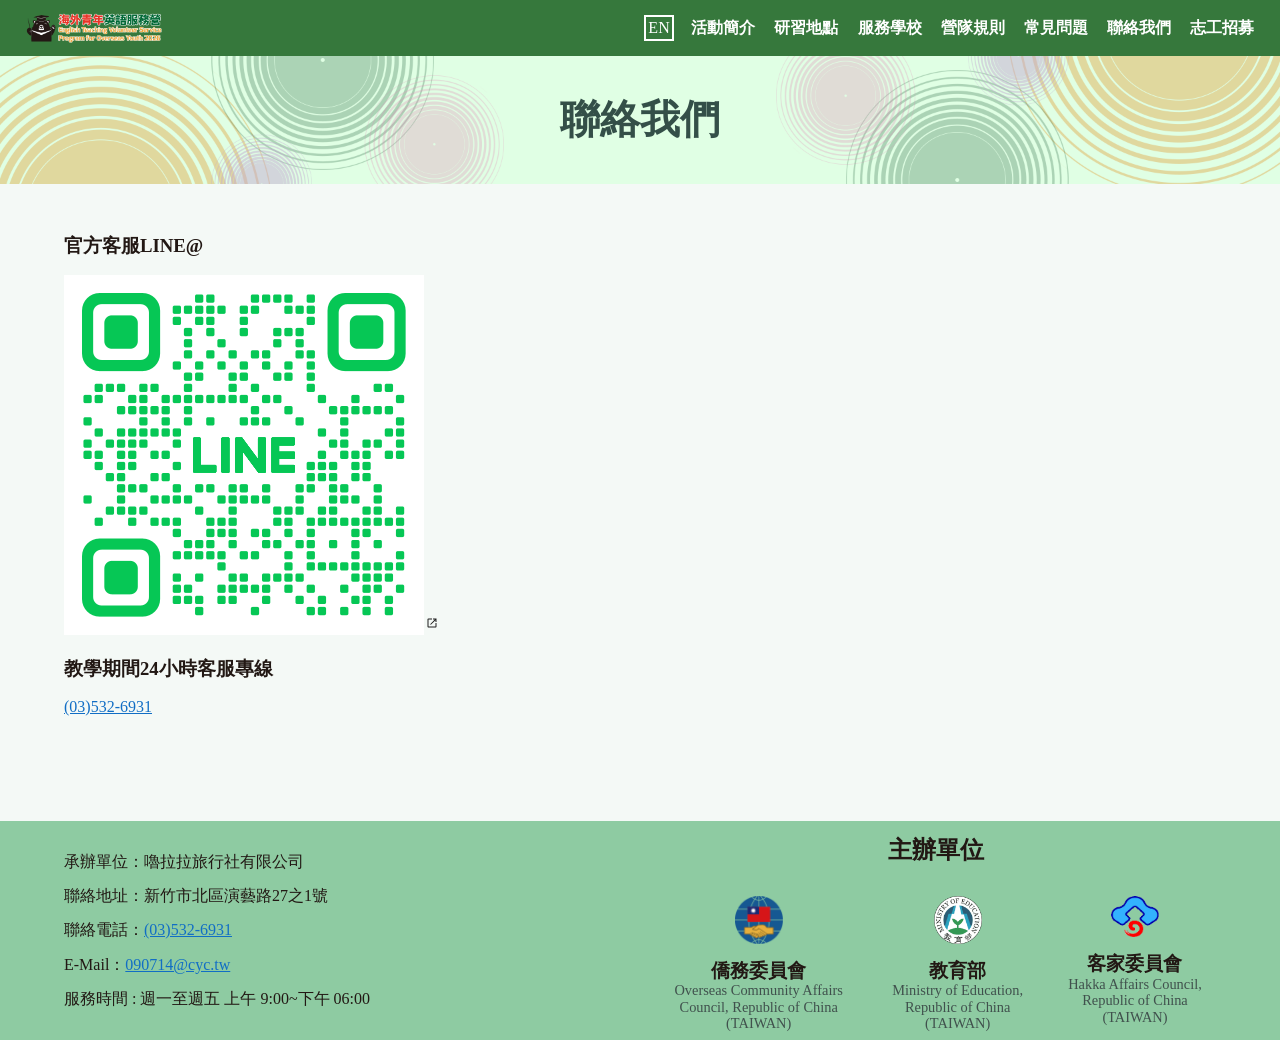
==== contact.html @ 7d457962 "更新網站版面" ====
<!DOCTYPE html>
<html lang="zh-TW">
<head>
    <meta charset="UTF-8">
    <meta name="viewport" content="width=device-width, initial-scale=1">
    <meta http-equiv="X-UA-Compatible" content="IE=edge">
    <meta property="twitter:title" content="聯絡我們 - 2026海外青年英語服務營 | Contact us - English Teaching Volunteer Service Program for Youth 2026">
    <meta property="twitter:card" content="summary_large_image">
    <meta property="twitter:description" content="2026年海外青年英語服務營官方網站">
    <meta property="twitter:image" content="https://cyc-atv.github.io/OCAC-EngTeaching2026/img/thumbnails/OpenGraph_Thumbnail.jpg">
    <meta property="twitter:site" content="https://cyc-atv.github.io/OCAC-EngTeaching2026/">
    <meta property="twitter:creator" content="中國青年救國團">
    <meta property="og:title" content="聯絡我們 - 2026海外青年英語服務營 | Contact us - English Teaching Volunteer Service Program for Youth 2026">
    <meta property="og:description" content="2026年海外青年英語服務營官方網站">
    <meta property="og:locale" content="zh_TW">
    <meta property="og:locale:alternate" content="en_US">
    <meta property="og:image" content="https://cyc-atv.github.io/OCAC-EngTeaching2026/img/thumbnails/OpenGraph_Thumbnail.jpg">
    <meta property="og:url" content="https://cyc-atv.github.io/OCAC-EngTeaching2026/">
    <title>聯絡我們 | 2026海外青年英語服務營</title>
    <link rel="icon" href="img/LOGO_V2_Website.png">
    <link rel="stylesheet" href="css/normalize.css">
    <link rel="stylesheet" href="css/style.css?v=20260320">
</head>
<body>
    <div class="loading-overlay" data-wait-for="main">
        <div class="loader">
            <svg class="circular" viewBox="25 25 50 50">
                <circle class="path" cx="50" cy="50" r="20" fill="none" stroke-width="2" stroke-miterlimit="10"/>
            </svg>
        </div>
    </div>
    <nav class="main-nav">
        <div class="brand">
            <a href="index.html">
                <img src="img/LOGO_Brand.png" alt="2026海外青年英語服務營" class="brand-image">
            </a>
        </div>
        <div class="nav-menu">
            <input type="checkbox" id="menu-toggle">
            <label class="menu-button-container" for="menu-toggle">
                <div class="menu-button"></div>
            </label>
            <div class="menu-list">
                <input type="checkbox" id="lang-toggle" data-lang="zh-TW">
                <label class="lang-button-container" for="lang-toggle">
                    <div class="lang-button-label">EN</div>
                </label>
                <a class="introduction" href="index.html#introduction">活動簡介</a>
                <a class="location" href="location.html">研習地點</a>
                <a class="school" href="service_school.html">服務學校</a>
                <a class="regulation" href="regulation.html">營隊規則</a>
                <a class="faq" href="faq.html">常見問題</a>
                <a class="contact" href="contact.html">聯絡我們</a>
                <a class="volunteer" href="volunteer.html">志工招募</a>
            </div>
        </div>
    </nav>
    <header class="page-header contact">
        <div class="header-content">
            <h1>聯絡我們</h1>
        </div>
    </header>
    <div class="page-content content-container container">
        <section class="contact">
            <div class="line-offcial-account">
                <h3>官方客服LINE@</h3>
                <a href="https://lin.ee/X1aNfuv"><img src="img/contact/line_qrcode.png"></a>
            </div>
            <div class="tel">
                <h3>教學期間24小時客服專線</h3>
                <p class="number"><a href="tel:+88635326931">(03)532-6931</a></p>
            </div>
        </section>
    </div>
    <footer class="footer">
        <div class="container">
            <div class="left">
                <p>承辦單位：嚕拉拉旅行社有限公司</p>
                <p>聯絡地址：新竹市北區演藝路27之1號</p>
                <p><span>聯絡電話：</span><a href="tel:+88635326931">(03)532-6931</a></p>
                <p><span>E-Mail：</span><a href="mailto:090714@cyc.tw">090714@cyc.tw</a></p>
                <p>服務時間 : 週一至週五 上午 9:00~下午 06:00</p>
            </div>
            <div class="right">
                <h1>主辦單位</h1>
                <div class="org-list">
                    <div class="org-item ocac">
                        <a href="https://www.ocac.gov.tw/" target="_blank" rel="noopener noreferrer">
                            <img src="img/organization/ocac-icon.png">
                            <div class="org-item-nameplate">
                                <h2>僑務委員會</h2>
                                <p>Overseas Community Affairs Council, Republic of China (TAIWAN)</p>
                            </div>
                        </a>
                    </div>
                    <div class="org-item moe">
                        <a href="https://www.moe.gov.tw/" target="_blank" rel="noopener noreferrer">
                            <img src="img/organization/moe-icon.png">
                            <div class="org-item-nameplate">
                                <h2>教育部</h2>
                                <p>Ministry of Education, Republic of China (TAIWAN)</p>
                            </div>
                        </a>
                    </div>
                    <div class="org-item hakka">
                        <a href="https://www.hakka.gov.tw/" target="_blank" rel="noopener noreferrer">
                            <img src="img/organization/hakka-icon.png">
                            <div class="org-item-nameplate">
                                <h2>客家委員會</h2>
                                <p>Hakka Affairs Council, Republic of China (TAIWAN)</p>
                            </div>
                        </a>
                    </div>
                </div>
            </div>
        </div>
    </footer>
    <script src="js/main.js?v=20260320"></script>
    <script src="js/loading.js?v=20260318"></script>
</body>
</html>
---- css/style.css ----
* {
    --primary-color: #344f48;
    --secondary-color: #038d5a;
    --text-primary-color: #221814;
    --text-secondary-color: #40514d;
    --link-color: #116ec5;
    --link-hover-cover: #260953;
    --navbar-background-color: #36783c;
    --navbar-link-color: #fff;
    --navbar-height: 3.5em;

    --background-color: #f4f9f6;
    --footer-background-color: #8ecba2;
}

*, *::before, *::after {
    box-sizing: border-box;
}

body {
    color: var(--text-primary-color);
    background-color: var(--background-color);
    margin-top: var(--navbar-height);
}

a {
    transition: text-decoration 0.3s ease, color 0.3s ease;
    color: var(--link-color);
}

a[href^="http"]:not(.button):not(.google-map-link)::after {
    content: "";
    font-size: 0.75em;
    display: inline-block;
    width: 1em;
    height: 1em;
    background-image: url('../img/link_external.svg');
    background-size: cover;
    margin-left: 2px;
    vertical-align: super;
}

a:hover {
    text-decoration: none;
    color: var(--link-hover-cover);
}

.google-map-link::after {
    content: "";
    display: inline-block;
    background-image: url('../img/google-map-icon.png');
    background-size: cover;
    width: 1em;
    height: 1em;
    margin-left: 4px;
}

.button {
    color: var(--primary-color);
    text-decoration: none;
    border: 2px solid var(--secondary-color);
    border-radius: 6px;
    padding: 0.5em;
    transition: all 0.2s ease;
}

.button:hover {
    background-color: var(--secondary-color);
    color: #fff;
}

.button h3 {
    margin: 0.5em 0;
}

.button .sub-title {
    color: var(--text-secondary-color);
    font-size: 0.8em;
    padding-top: 0.25em;
}

.button:hover .sub-title {
    color: #d9d9d9;
}

.button.all-width {
    display: block;
    width: 100%;
    text-align: center;
}

.button:has(.button-image):has(.button-content) {
    display: flex;
    flex-direction: row;
    gap: 12px;
    align-items: center;
}

.button .button-image {
    width: 64px;
    height: 64px;
    object-fit: cover;
}

.button .button-content {
    display: flex;
    flex-direction: column;
}

.button .button-description {
    margin: 0.2em 0;
}

.article-content {
    padding: 2em 0;
}

.img-fluid {
    width: 100%;
    height: auto;
}

.display-none {
    display: none;
}

.content ol {
    margin: 0.5em 0;
}

.content ol li {
    margin: 0.25em 0;
}

.list-level-1 {
    list-style-type: decimal;
    list-style-type: trad-chinese-informal;
}

html[lang='en-US'] .list-level-1 {
    list-style-type: upper-alpha;
}

.list-level-2 {
    list-style-type: decimal;
}

.list-level-3 {
    list-style-type: lower-alpha;
    list-style-type: cjk-heavenly-stem;
}

html[lang='en-US'] .list-level-3 {
    list-style-type: lower-alpha;
}

.list-level-4 {
    list-style-type: upper-roman
}

/* Loading Overlay */
.loading-overlay {
    z-index: 9999;
    width: 100vw;
    height: 100vh;
    overflow: hidden;
    background-color: #fff;
    position: fixed;
    display: flex;
    align-items: center;
    justify-content: center;
    top: 0;
    left: 0;
    opacity: 1;
    transition: opacity 1s ease-out;
}

.loading-overlay .loader {
    position: relative;
    margin: 0 auto;
    width: 100px;
}

.loading-overlay .loader::before {
    content: '';
    display: block;
    padding-top: 100%;
}

.loading-overlay .loader .circular {
    animation: rotate 2s linear infinite;
    height: 100%;
    transform-origin: center center;
    width: 100%;
}

.path {
    stroke-dasharray: 1, 200;
    stroke-dashoffset: 0;
    animation: dash 1.5s ease-in-out infinite, color 6s ease-in-out infinite;
    stroke-linecap: round;
}
  
@keyframes rotate {
    100% {
      transform: rotate(360deg);
    }
}
  
@keyframes dash {
    0% {
        stroke-dasharray: 1, 200;
        stroke-dashoffset: 0;
    }
    50% {
        stroke-dasharray: 89, 200;
        stroke-dashoffset: -35px;
    }
    100% {
        stroke-dasharray: 89, 200;
        stroke-dashoffset: -124px;
    }
}
  
@keyframes color {
    100%,
    0% {
        stroke: #23469c;
    }
    40% {
        stroke: #78bc27;
    }
    66% {
        stroke: #ce261a;
    }
    80%,
    90% {
        stroke: #000;
    }
}

/* Top Menu */
.main-nav {
    top: 0;
    position: fixed;
    z-index: 999;
    display: flex;
    justify-content: space-between;
    align-items: center;
    background: var(--navbar-background-color);
    height: var(--navbar-height);
    width: 100%;
    padding: 0 1.5em;
}

.main-nav .brand img {
    height: 36px;
    width: auto;
}

.main-nav .brand a {
    display: flex;
    align-items: center;
    gap: 0.5em;
    color: var(--navbar-link-color);
    text-decoration: none;
    font-weight: bold;
    font-size: 1.2em;
}

html[lang='en-US'] .main-nav .brand span {
    width: 20em;
    font-size: 0.75em;
}

.main-nav .nav-menu {
    display: flex;
    align-items: center;
    flex-direction: row;
    transition: all 0.3s ease;
}

.main-nav .nav-menu .menu-button-container {
    display: flex;
    height: 100%;
    width: 30px;
    cursor: pointer;
    flex-direction: column;
    justify-content: center;
    align-items: center;
}

#menu-toggle {
    display: none;
}

.menu-button,
.menu-button::before,
.menu-button::after {
    display: block;
    background-color: #fff;
    position: absolute;
    height: 4px;
    width: 30px;
    transition: transform 400ms cubic-bezier(0.23, 1, 0.32, 1);
    border-radius: 2px;
}

.menu-button::before {
    content: '';
    margin-top: -8px;
}

.menu-button::after {
    content: '';
    margin-top: 8px;
}

#menu-toggle:checked + .menu-button-container .menu-button::before {
    margin-top: 0px;
    transform: rotate(405deg);
}

#menu-toggle:checked + .menu-button-container .menu-button {
    background: rgba(255, 255, 255, 0);
}

#menu-toggle:checked + .menu-button-container .menu-button::after {
    margin-top: 0px;
    transform: rotate(-405deg);
}

.main-nav .nav-menu .menu-list {
    display: flex;
    gap: 1em;
    transition: right ease 0.3s;
    flex-direction: column;
}

#menu-toggle ~ .menu-list {
    position: absolute;
    top: var(--navbar-height);
    right: -100vw;
}

#menu-toggle:checked ~ .menu-list {
    right: 0;
    background-color: var(--secondary-color);
    width: 100%;
    padding: 1em 0.5em;
}

#lang-toggle {
    display: none;
}

.lang-button-container {
    align-self: flex-start;
}

.lang-button-label {
    color: var(--navbar-link-color);
    border: 2px solid #fff;
    cursor: pointer;
    padding: 2px;
}

.menu-list a {
    color: var(--navbar-link-color);
    text-decoration: none;
    font-weight: bold;
    padding: 0.5em 0.1em;
    position: relative;
}

.menu-list a::before,
.menu-list a::after {
    content: '';
    position: absolute;
    left: 0;
    right: 0;
    width: 0;
    height: 2px;
    background-color: #fff;
    transition: width 0.3s ease;
}

.menu-list a::before {
    top: 0;
    left: auto;
    right: 0;
}

.menu-list a::after {
    bottom: 0;
    left: 0;
}

.menu-list a:hover::before,
.menu-list a:hover::after {
    width: 100%;
}

@media screen and (min-width: 700px) and (max-width: 1099px) {
    #menu-toggle:checked ~ .menu-list {
        flex-direction: row;
        flex-wrap: wrap;
    }
}

@media screen and (min-width: 1100px) {
    .main-nav .nav-menu .menu-button-container {
        display: none;
    }

    #menu-toggle ~ .menu-list {
        display: flex;
        position: static;
        flex-direction: row;
        align-items: center;
    }

    .lang-button-container {
        align-self: center;
    }
}

/* Index Page Header*/
.main-header {
    height: auto;
    width: 100%;
    background-color: var(--secondary-color);
}

.main-header .header-content {
    display: flex;
    justify-content: center;
    align-items: center;
    max-width: 100%;
    height: 100%;
}

.main-header .header-content .header-image {
    width: 100%;
    height: 100%;
    object-fit: cover;
}

@media (min-width: 1100px) {
    .main-header {
        height: 75vh;
        min-height: 350px;
        width: 100%;
        background-color: var(--secondary-color);
    }
}

/* Other Page Header */
.page-header {
    background-image: url('../img/Header_Background.png');
    background-size: cover;
    background-position: center;
    height: 8em;
    display: flex;
}

.page-header .header-content {
    display: flex;
    align-items: center;
    justify-content: center;
    width: 100%;
}

.page-header .header-content h1 {
    color: var(--primary-color);
    font-size: 2.5em;
    font-weight: bold;
}

.container {
    margin: 0 auto;
    width: 98%;
}

@media (min-width: 700px) {
    .container {
        width: 90%;
    }
}

.page-content {
    padding-top: 2em;
    padding-bottom: 4em;
}

/* Footer */
.footer {
    background: var(--footer-background-color);
}

.footer .container{
    display: flex;
    flex-direction: column-reverse;
    gap: 2em;
    margin: 1.5em auto 0 auto;
    padding-top: 1em;
}

.footer .right h1 {
    margin: 0;
    padding-bottom: 1em;
    font-size: 1.5em;
    text-align: center;
}

.footer .org-list {
    display: flex;
    flex-direction: column;
    gap: 1em;
}

.footer .org-list .org-item a {
    display: flex;
    flex-direction: row;
    align-items: center;
    gap: 1em;
    color: var(--text-primary-color);
    text-decoration: none;
    padding: 0.5em;
}

.footer .org-list .org-item a::after {
    content: '';
    display: none;
}

.footer .org-list .org-item a:hover {
    color: #fff;
    background-color: var(--primary-color);
    border-radius: 4px;
}

.footer .org-item-nameplate h2 {
    font-size: 1.2em;
    margin: 0;
}

.footer .org-item-nameplate p {
    margin: 0;
    font-size: 0.9em;
    color: var(--text-secondary-color);
}

.footer .org-item a:hover .org-item-nameplate p {
    color:#fff;
}

.footer .org-list .org-item img {
    width: 48px;
    height: auto;
}

@media (min-width: 700px) {
    .footer .container {
        flex-direction: row;
    }
    
    .footer .container > * {
        flex: 1;
    }

    .footer .org-list {
        flex-direction: row;
    }

    .footer .org-list .org-item a {
        flex-direction: column;
        text-align: center;
    }
}

/* Main Content */
.main-content section {
    margin: 3em 0;
}

.main-content .news .news-list {
    display: flex;
    flex-direction: column;
    gap: 0.15em;
}

.main-content .news .news-item {
    display: block;
    border: 1px solid var(--primary-color);
    border-radius: 4px;
}

.main-content .news .news-item .news-item-container {
    display: flex;
    flex-direction: column;
    gap: 0.5em;
}

.main-content .news .news-item .news-item-container .news-header {
    cursor: pointer;
    display: flex;
    flex-direction: row;
    justify-content: space-between;
    padding: 0.5em 1em;
    transition: all 0.3s;
}

.main-content .news .news-item .news-item-container .news-header:hover {
    color: #fff;
    background-color: var(--secondary-color);
}

.main-content .news .news-item .news-item-container .news-title {
    font-size: 1.15em;
}

.main-content .news .news-item .news-item-container .news-detail {
    margin: 1em 2em;
}

.main-content .stay-tuned {
    color: #ff0000;
    font-size: 1.2em;
    font-style: bold;
}

.main-content .video .video-content {
    display: flex;
    flex-direction: column;
    gap: 2em;
}

.main-content .video .video-item {
    display: flex;
    flex-direction: column;
    gap: 0.75em;
    width: 100%;
    justify-content: center;
    margin: 0;
}

.main-content .video .video-item iframe {
    width: 100%;
    aspect-ratio: 16 / 9;
    display: block;
}

.main-content .video .video-item figcaption {
    text-align: center;
}

.main-content .gallery .gallery-content {
    display: flex;
    flex-direction: row;
    flex-wrap: wrap;
    gap: 1em;
    justify-content: center;
}

.main-content .gallery .gallery-item {
    width: calc(50% - 1em);
    height: 225px;
    object-fit: cover;
}

@media (min-width: 700px) {
    .main-content .video .video-content {
        display: flex;
        flex-direction: row;
    }

    .main-content .video .video-item iframe {
        min-width: 560px;
        min-height: 315px;
    }

    .main-content .gallery .gallery-item {
        width: calc(25% - 1em);
        height: 200px;
    }
}

/* Training Location */
.page-content .location .basic-information {
    margin-bottom: 3em;
}

.page-content .location .basic-information .site {
    margin-top: 1.5em;
}

.page-content .location .traffic iframe {
    width: 100%;
    height: 30em;
}

@media (min-width: 700px) {
    .page-content .location .traffic iframe {
        height: 50em;
    }
}

/* Service School */
.page-content .school .school-select .category {
    margin: 2em 0;
}

.page-content .school .school-select .filter-list {
    display: flex;
    flex-wrap: wrap;
    gap: 0.25em;
}

.page-content .school .school-select .school-list {
    display: flex;
    flex-wrap: wrap;
    width: 100%;
}

.page-content .school .school-select .school-item,
.page-content .school .school-select school-card {
    display: block;
    padding: 0.5em;
    width: 22.5%;
    height: 12em;
    cursor: pointer;
}

.page-content .school .school-select .school-item .school-item-content,
.page-content .school .school-select school-card .school-item-content {
    border: 1px solid var(--primary-color);
    border-radius: 4px;
    padding: 1em;
    height: 100%;
    transition: all 0.2s ease;
}

.page-content .school .school-select .school-item .school-item-content:hover,
.page-content .school .school-select school-card .school-item-content:hover {
    background-color: var(--primary-color);
    color: #fff;
}

.page-content .school .school-select .school-item .school-item-content h3,
.page-content .school .school-select school-card .school-item-content h3 {
    display: flex;
    flex-direction: column;
}

.page-content .school .school-introduction school-detail {
    display: block;
    margin: 3em 0;
}

.page-content .school .school-introduction school-detail h2 .sub-title {
    margin: 0.25em 0;
    font-size: 0.75em;
    color: var(--text-secondary-color);
}

.page-content .school .school-introduction school-detail .school-image {
    width: 100%;
    height: auto;
}

@media (min-width: 700px) {
    .page-content .school .school-introduction school-detail .school-image {
        max-width: 600px;
    }

    .page-content .school .school-introduction school-detail h2 .sub-title {
        display: inline-block;
        margin: 0 0.25em;
    }
}

/* Regulation */
.regulation .violation {
    list-style-type: none;
}

.regulation .violation li {
    margin: 0.5em 0;
}

.regulation .violation li h4 {
    margin: 0;
    padding: 0.5em;
    background-color: var(--primary-color);
    color: #fff;
    font-weight: bold;
    display: inline-block;
}

.regulation .violation li p {
    margin: 0;
    margin-top: 0.25em;
    margin-bottom: 0.65em;
}

/* FAQ */
.page-content .faq .index {
    list-style: none;
    display: flex;
    flex-direction: row;
    flex-wrap: wrap;
    padding: 0;
}

.page-content .faq .index li {
    margin: 0.25em;
    width: calc(50% - 0.5em);
    aspect-ratio: 1 / 1;
    background-color: var(--primary-color);
    border-radius: 15px;
}

.page-content .faq .index li a {
    display: flex;
    width: 100%;
    height: 100%;
    flex-direction: column;
    justify-content: center;
    align-items: center;
    gap: 0.5em;
    color: #fff;
    text-decoration: none;
    transition: all 0.3ms ease;
    border-radius: 15px;
}

.page-content .faq .index li img {
    width: 35%;
    filter: invert(1);
}

.page-content .faq .index li span {
    font-size: 0.8em;
    text-align: center;
}

.page-content .faq .index li a:hover {
    background-color: var(--secondary-color);
    transform: scale(1.05);
}

#faq-index-menu-toggle {
    display: none;
}

#faq-index-menu-toggle ~ .index {
    display: none;
}

#faq-index-menu-toggle:checked ~ .index {
    display: flex;
}

@media (min-width: 700px) {
    .faq .index-menu-toggle-container {
        display: none;
    }

    #faq-index-menu-toggle ~ .index {
        display:  flex;
    }
    .page-content .faq .index li {
        width: 8em;
        height: 8em;
    }
}

.faq .content.weather .location-weather {
    width: 100%;
    display: flex;
    flex-direction: column;
}

.faq .content.weather .location-weather .time-slot {
    border: 2px solid var(--secondary-color);
    border-radius: 8px;
    display: flex;
    flex-direction: column;
    flex: 1;
    margin: 4px;
}

.faq .content.weather .location-weather .time-slot .time-stamp {
    padding: 12px;
    margin: 0;
    font-weight: bold;
}

.faq .content.weather .location-weather .time-slot .weather-data-list {
    list-style-type: none;
    display: flex;
    flex-direction: column;
    background-color: var(--secondary-color);
    color: #fff;
    margin: 0;
    padding: 0.25em;
}

.faq .content.weather .location-weather .time-slot .weather-data-list .weather-data-item {
    border: 2px solid var(--primary-color);
    background-color: var(--primary-color);
    border-radius: 8px;
    display: flex;
    flex-direction: row;
    flex: 1;
    margin: 0.15em;
    padding: 0.5em;
}

@media (min-width: 700px) {
    .faq .content.weather .location-weather {
        flex-direction: row;
    }

    /* .faq .content.weather .location-weather .time-slot {
        
    } */

    .faq .content.weather .location-weather .time-slot .weather-data-list {
        flex-direction: row;
        flex: 1;
        align-content: flex-start;
    }

    .faq .content.weather .location-weather .time-slot .weather-data-list .weather-data-item {
        margin: 4px;
        padding: 4px;
        flex-direction: column;
        gap: 0.5em;
    }
}

/* Volunteer */

.volunteer .countdown {
    display: flex;
    justify-content: center;
    align-items: center;
    width: 100%;
    height: 5em;
    font-weight: bold;
    font-size: 2.5em;
    color: #ff0000;
}

.volunteer .countdown .digit{
    text-align: center;
}

.volunteer .countdown .digit .day,
.volunteer .countdown .digit .hour,
.volunteer .countdown .digit .minute,
.volunteer .countdown .digit .second {
    font-size: 0.75em;
    margin: 0 0.35em 0 0.15em;
}

.volunteer .poster {
    text-align: center;
}

.volunteer .poster .poster-image {
    width: 100%;
    height: auto;
}

.volunteer .form .form-link {
    display: flex;
    flex-direction: column;
    gap: 1.5em;
}

.volunteer .form a {
    height: 5em;
    padding: 0;
    margin: 0;
    display: flex;
    justify-content: center;
    align-items: center;
    font-size: 2em;
}

.volunteer .form .secondary {
    display: flex;
    flex-direction: row;
    gap: 1.5em;
}

.volunteer .form .secondary a {
    width: calc(50% - 0.25em);
}

@media (min-width: 700px) {
    .volunteer .poster .poster-image {
        width: 600px;
    }
}
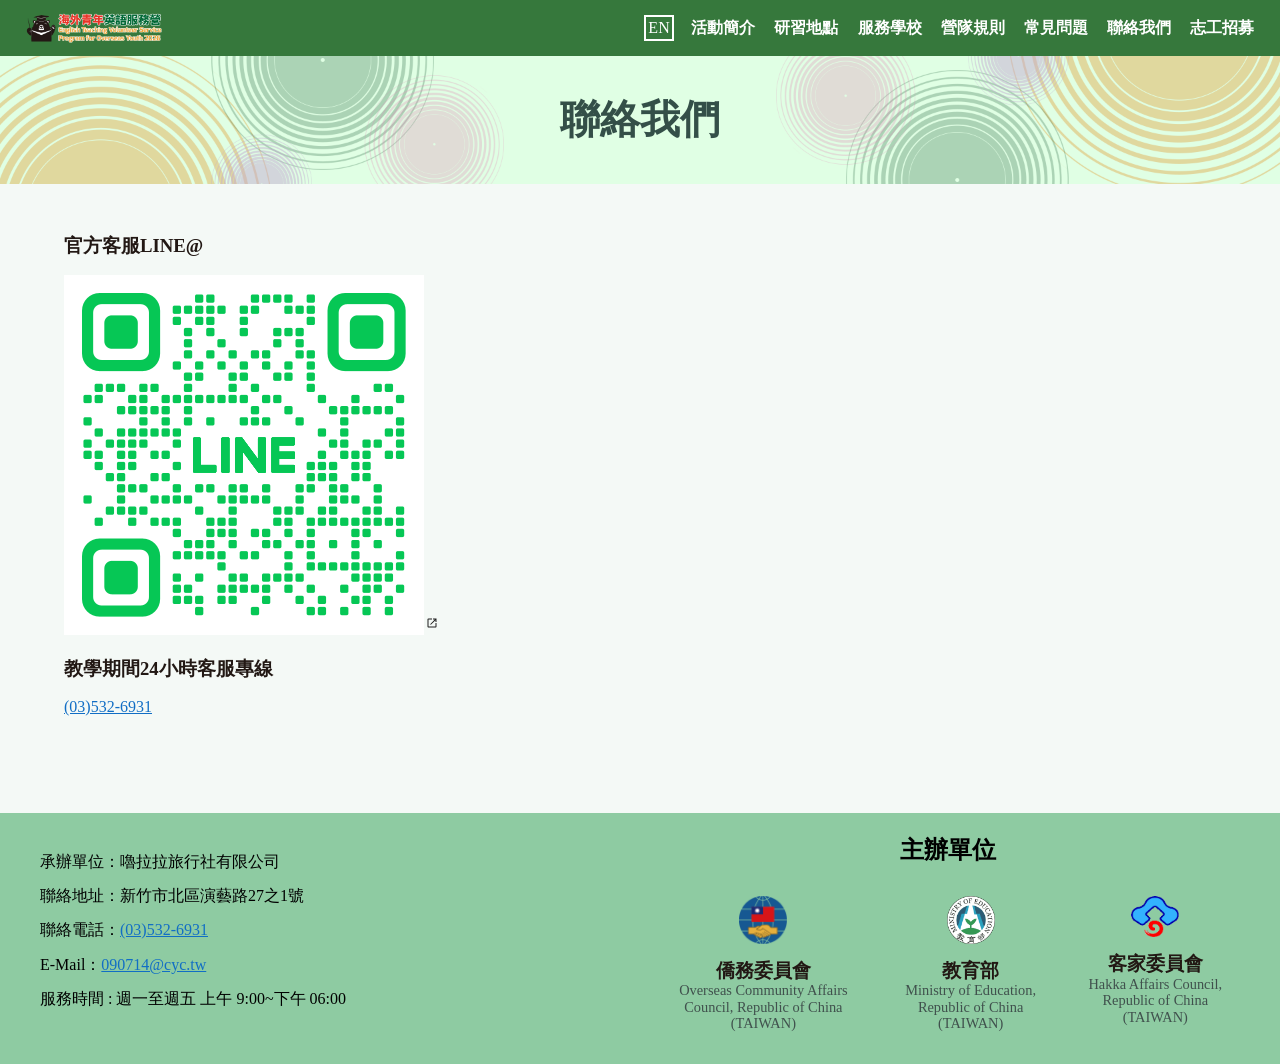
==== commit a19e02e2: "頁尾WebComponents化" ====
--- a/contact.html
+++ b/contact.html
@@ -71,50 +71,9 @@
                 <p class="number"><a href="tel:+88635326931">(03)532-6931</a></p>
             </div>
         </section>
-    </div>
-    <footer class="footer">
-        <div class="container">
-            <div class="left">
-                <p>承辦單位：嚕拉拉旅行社有限公司</p>
-                <p>聯絡地址：新竹市北區演藝路27之1號</p>
-                <p><span>聯絡電話：</span><a href="tel:+88635326931">(03)532-6931</a></p>
-                <p><span>E-Mail：</span><a href="mailto:090714@cyc.tw">090714@cyc.tw</a></p>
-                <p>服務時間 : 週一至週五 上午 9:00~下午 06:00</p>
-            </div>
-            <div class="right">
-                <h1>主辦單位</h1>
-                <div class="org-list">
-                    <div class="org-item ocac">
-                        <a href="https://www.ocac.gov.tw/" target="_blank" rel="noopener noreferrer">
-                            <img src="img/organization/ocac-icon.png">
-                            <div class="org-item-nameplate">
-                                <h2>僑務委員會</h2>
-                                <p>Overseas Community Affairs Council, Republic of China (TAIWAN)</p>
-                            </div>
-                        </a>
-                    </div>
-                    <div class="org-item moe">
-                        <a href="https://www.moe.gov.tw/" target="_blank" rel="noopener noreferrer">
-                            <img src="img/organization/moe-icon.png">
-                            <div class="org-item-nameplate">
-                                <h2>教育部</h2>
-                                <p>Ministry of Education, Republic of China (TAIWAN)</p>
-                            </div>
-                        </a>
-                    </div>
-                    <div class="org-item hakka">
-                        <a href="https://www.hakka.gov.tw/" target="_blank" rel="noopener noreferrer">
-                            <img src="img/organization/hakka-icon.png">
-                            <div class="org-item-nameplate">
-                                <h2>客家委員會</h2>
-                                <p>Hakka Affairs Council, Republic of China (TAIWAN)</p>
-                            </div>
-                        </a>
-                    </div>
-                </div>
-            </div>
-        </div>
-    </footer>
+    </div>    
+    <site-footer></site-footer>
+    <script src="js/common.js"></script>
     <script src="js/main.js?v=20260320"></script>
     <script src="js/loading.js?v=20260318"></script>
 </body>
--- a/css/style.css
+++ b/css/style.css
@@ -493,92 +493,6 @@
     padding-bottom: 4em;
 }
 
-/* Footer */
-.footer {
-    background: var(--footer-background-color);
-}
-
-.footer .container{
-    display: flex;
-    flex-direction: column-reverse;
-    gap: 2em;
-    margin: 1.5em auto 0 auto;
-    padding-top: 1em;
-}
-
-.footer .right h1 {
-    margin: 0;
-    padding-bottom: 1em;
-    font-size: 1.5em;
-    text-align: center;
-}
-
-.footer .org-list {
-    display: flex;
-    flex-direction: column;
-    gap: 1em;
-}
-
-.footer .org-list .org-item a {
-    display: flex;
-    flex-direction: row;
-    align-items: center;
-    gap: 1em;
-    color: var(--text-primary-color);
-    text-decoration: none;
-    padding: 0.5em;
-}
-
-.footer .org-list .org-item a::after {
-    content: '';
-    display: none;
-}
-
-.footer .org-list .org-item a:hover {
-    color: #fff;
-    background-color: var(--primary-color);
-    border-radius: 4px;
-}
-
-.footer .org-item-nameplate h2 {
-    font-size: 1.2em;
-    margin: 0;
-}
-
-.footer .org-item-nameplate p {
-    margin: 0;
-    font-size: 0.9em;
-    color: var(--text-secondary-color);
-}
-
-.footer .org-item a:hover .org-item-nameplate p {
-    color:#fff;
-}
-
-.footer .org-list .org-item img {
-    width: 48px;
-    height: auto;
-}
-
-@media (min-width: 700px) {
-    .footer .container {
-        flex-direction: row;
-    }
-    
-    .footer .container > * {
-        flex: 1;
-    }
-
-    .footer .org-list {
-        flex-direction: row;
-    }
-
-    .footer .org-list .org-item a {
-        flex-direction: column;
-        text-align: center;
-    }
-}
-
 /* Main Content */
 .main-content section {
     margin: 3em 0;
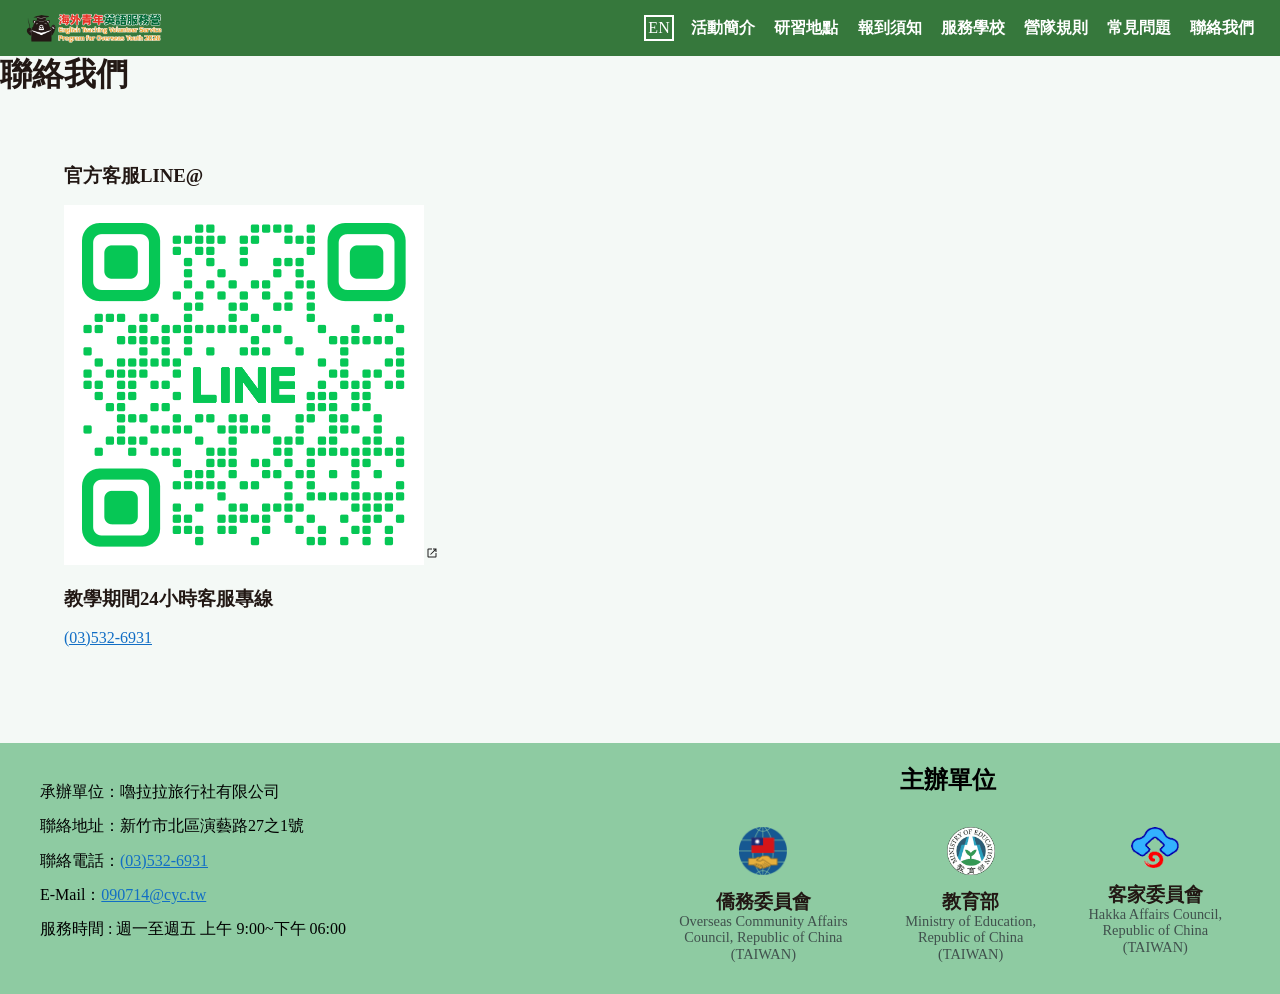
==== commit a9bd61ad: "新增報到須知 Co-authored-by: Copilot <copilot@github.com>" ====
--- a/contact.html
+++ b/contact.html
@@ -47,11 +47,11 @@
                 </label>
                 <a class="introduction" href="index.html#introduction">活動簡介</a>
                 <a class="location" href="location.html">研習地點</a>
+                <a class="registration" href="registration.html">報到須知</a>
                 <a class="school" href="service_school.html">服務學校</a>
                 <a class="regulation" href="regulation.html">營隊規則</a>
                 <a class="faq" href="faq.html">常見問題</a>
                 <a class="contact" href="contact.html">聯絡我們</a>
-                <a class="volunteer" href="volunteer.html">志工招募</a>
             </div>
         </div>
     </nav>
--- a/css/style.css
+++ b/css/style.css
@@ -455,28 +455,6 @@
     }
 }
 
-/* Other Page Header */
-.page-header {
-    background-image: url('../img/Header_Background.png');
-    background-size: cover;
-    background-position: center;
-    height: 8em;
-    display: flex;
-}
-
-.page-header .header-content {
-    display: flex;
-    align-items: center;
-    justify-content: center;
-    width: 100%;
-}
-
-.page-header .header-content h1 {
-    color: var(--primary-color);
-    font-size: 2.5em;
-    font-weight: bold;
-}
-
 .container {
     margin: 0 auto;
     width: 98%;
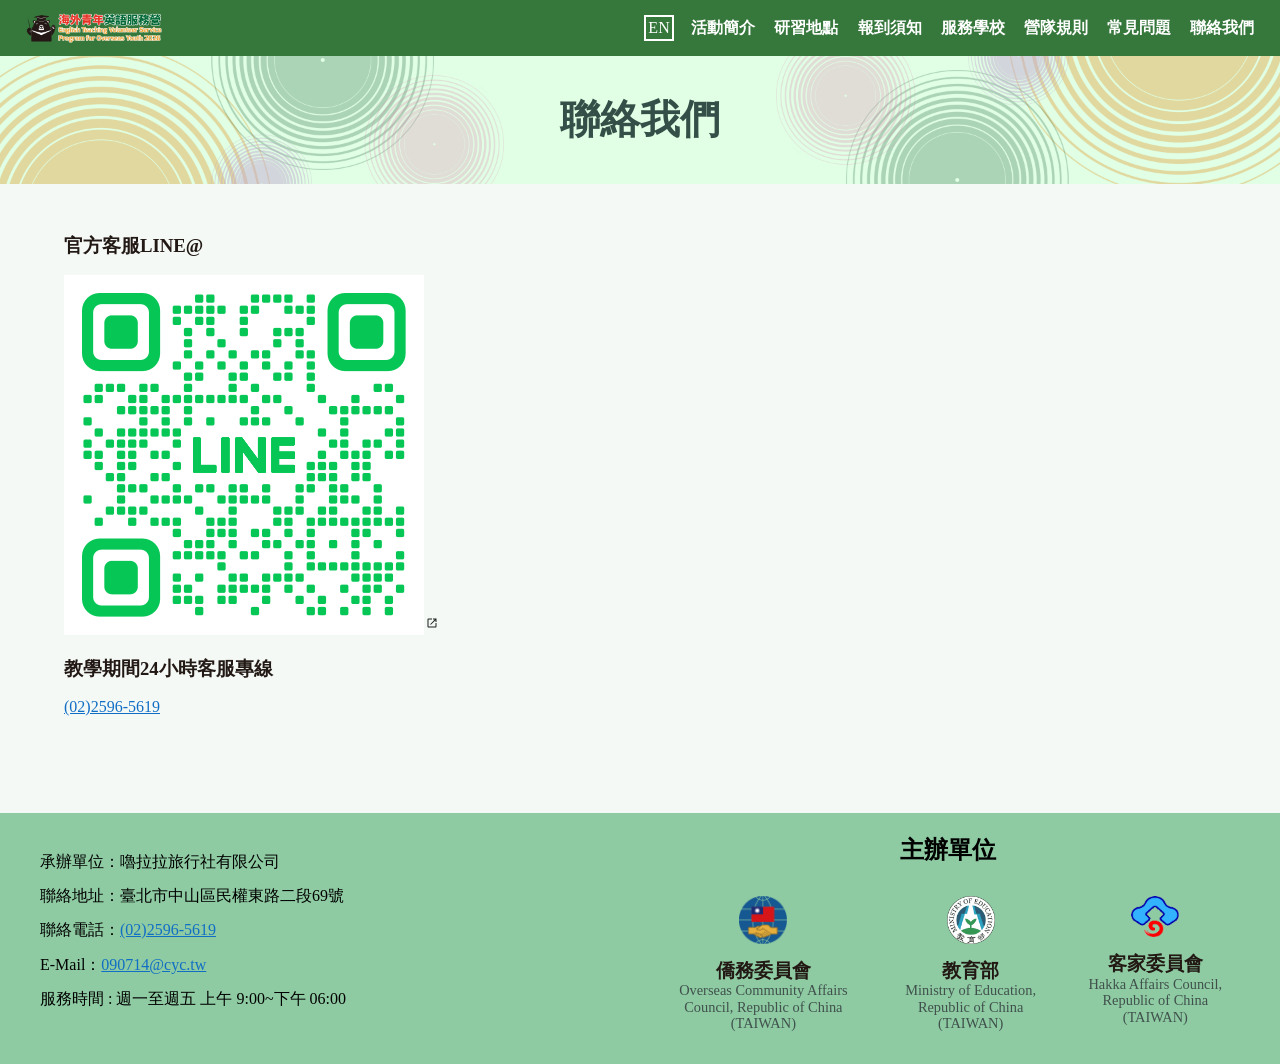
==== commit 994df036: "修正網頁翻譯等資訊" ====
--- a/contact.html
+++ b/contact.html
@@ -55,11 +55,7 @@
             </div>
         </div>
     </nav>
-    <header class="page-header contact">
-        <div class="header-content">
-            <h1>聯絡我們</h1>
-        </div>
-    </header>
+    <page-header title="聯絡我們"></page-header>
     <div class="page-content content-container container">
         <section class="contact">
             <div class="line-offcial-account">
@@ -68,7 +64,7 @@
             </div>
             <div class="tel">
                 <h3>教學期間24小時客服專線</h3>
-                <p class="number"><a href="tel:+88635326931">(03)532-6931</a></p>
+                <p class="number"><a href="tel:+886225965619">(02)2596-5619</a></p>
             </div>
         </section>
     </div>    
--- a/css/style.css
+++ b/css/style.css
@@ -897,4 +897,11 @@
     .volunteer .poster .poster-image {
         width: 600px;
     }
+}
+
+.travel .travel-navigation {
+    display: flex;
+    justify-content: center;
+    gap: 1em;
+    margin-bottom: 4em;
 }
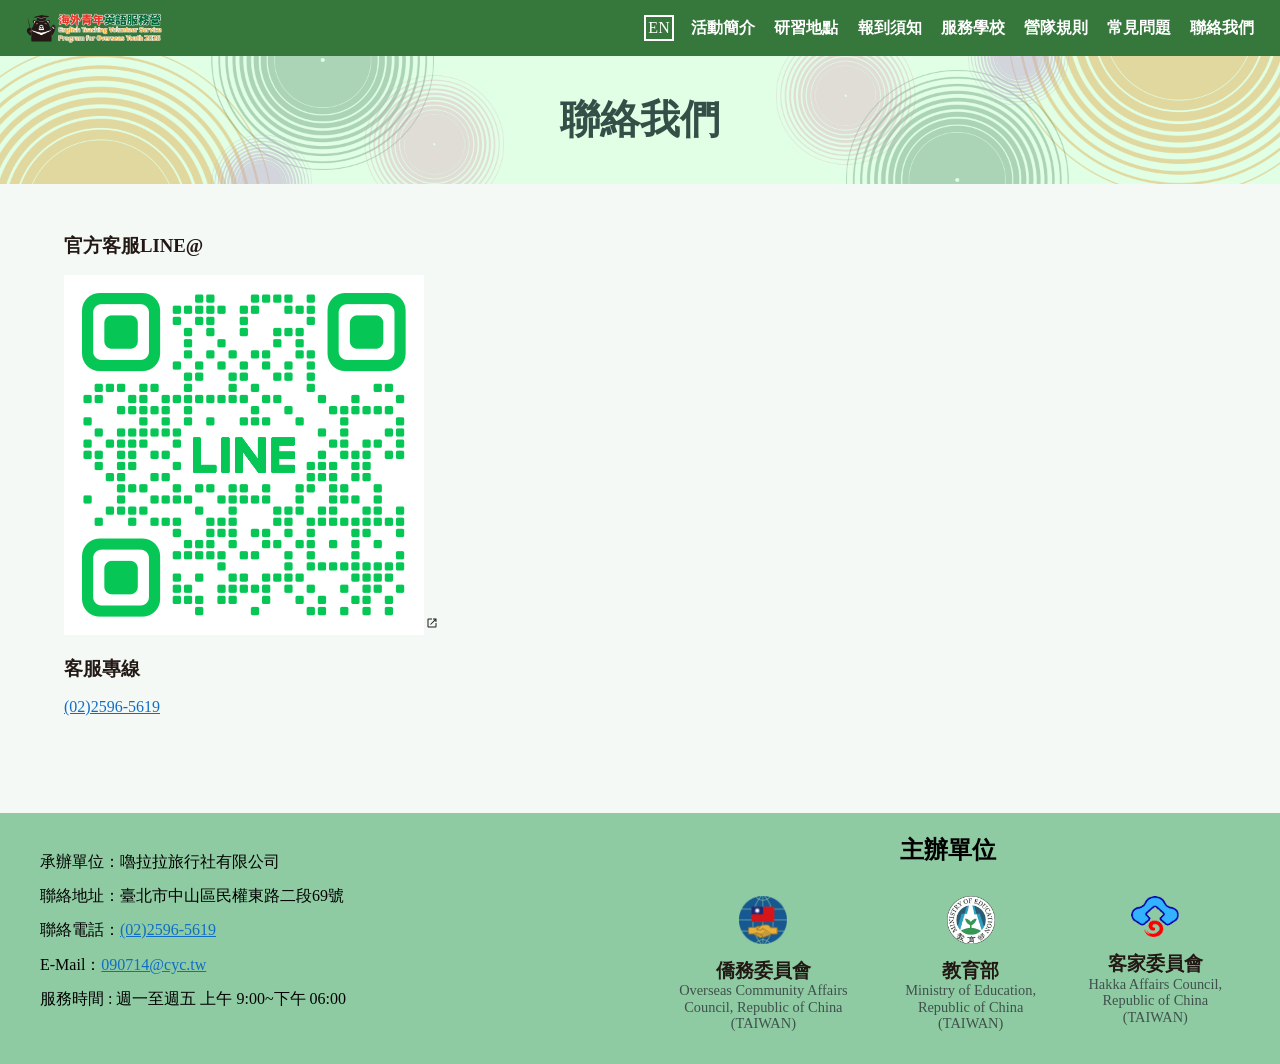
==== commit 3f58ed7a: "修正客服專線說明" ====
--- a/contact.html
+++ b/contact.html
@@ -7,15 +7,15 @@
     <meta property="twitter:title" content="聯絡我們 - 2026海外青年英語服務營 | Contact us - English Teaching Volunteer Service Program for Youth 2026">
     <meta property="twitter:card" content="summary_large_image">
     <meta property="twitter:description" content="2026年海外青年英語服務營官方網站">
-    <meta property="twitter:image" content="https://cyc-atv.github.io/OCAC-EngTeaching2026/img/thumbnails/OpenGraph_Thumbnail.jpg">
-    <meta property="twitter:site" content="https://cyc-atv.github.io/OCAC-EngTeaching2026/">
+    <meta property="twitter:image" content="https://ocac-engteaching-program.tw/img/thumbnails/OpenGraph_Thumbnail.jpg">
+    <meta property="twitter:site" content="https://ocac-engteaching-program.tw/">
     <meta property="twitter:creator" content="中國青年救國團">
     <meta property="og:title" content="聯絡我們 - 2026海外青年英語服務營 | Contact us - English Teaching Volunteer Service Program for Youth 2026">
     <meta property="og:description" content="2026年海外青年英語服務營官方網站">
     <meta property="og:locale" content="zh_TW">
     <meta property="og:locale:alternate" content="en_US">
-    <meta property="og:image" content="https://cyc-atv.github.io/OCAC-EngTeaching2026/img/thumbnails/OpenGraph_Thumbnail.jpg">
-    <meta property="og:url" content="https://cyc-atv.github.io/OCAC-EngTeaching2026/">
+    <meta property="og:image" content="https://ocac-engteaching-program.tw/img/thumbnails/OpenGraph_Thumbnail.jpg">
+    <meta property="og:url" content="https://ocac-engteaching-program.tw/">
     <title>聯絡我們 | 2026海外青年英語服務營</title>
     <link rel="icon" href="img/LOGO_V2_Website.png">
     <link rel="stylesheet" href="css/normalize.css">
@@ -63,7 +63,7 @@
                 <a href="https://lin.ee/X1aNfuv"><img src="img/contact/line_qrcode.png"></a>
             </div>
             <div class="tel">
-                <h3>教學期間24小時客服專線</h3>
+                <h3>客服專線</h3>
                 <p class="number"><a href="tel:+886225965619">(02)2596-5619</a></p>
             </div>
         </section>
--- a/css/style.css
+++ b/css/style.css
@@ -482,40 +482,6 @@
     gap: 0.15em;
 }
 
-.main-content .news .news-item {
-    display: block;
-    border: 1px solid var(--primary-color);
-    border-radius: 4px;
-}
-
-.main-content .news .news-item .news-item-container {
-    display: flex;
-    flex-direction: column;
-    gap: 0.5em;
-}
-
-.main-content .news .news-item .news-item-container .news-header {
-    cursor: pointer;
-    display: flex;
-    flex-direction: row;
-    justify-content: space-between;
-    padding: 0.5em 1em;
-    transition: all 0.3s;
-}
-
-.main-content .news .news-item .news-item-container .news-header:hover {
-    color: #fff;
-    background-color: var(--secondary-color);
-}
-
-.main-content .news .news-item .news-item-container .news-title {
-    font-size: 1.15em;
-}
-
-.main-content .news .news-item .news-item-container .news-detail {
-    margin: 1em 2em;
-}
-
 .main-content .stay-tuned {
     color: #ff0000;
     font-size: 1.2em;
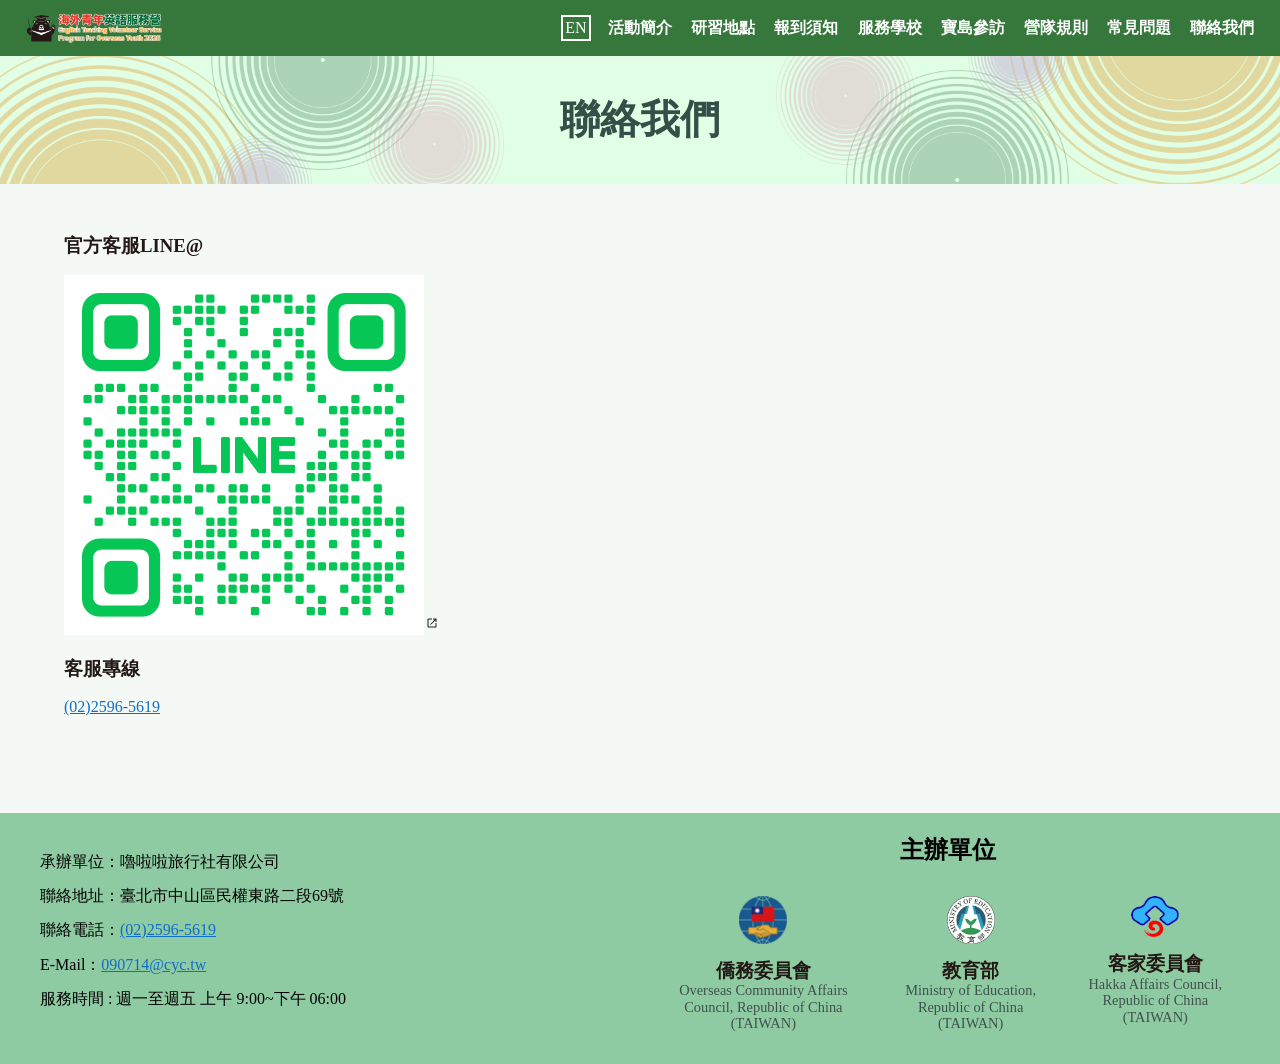
==== commit a9426fa3: "修正翻譯與部分頁面導覽缺失" ====
--- a/contact.html
+++ b/contact.html
@@ -49,6 +49,7 @@
                 <a class="location" href="location.html">研習地點</a>
                 <a class="registration" href="registration.html">報到須知</a>
                 <a class="school" href="service_school.html">服務學校</a>
+                <a class="travel" href="travel_schedule.html">寶島參訪</a>
                 <a class="regulation" href="regulation.html">營隊規則</a>
                 <a class="faq" href="faq.html">常見問題</a>
                 <a class="contact" href="contact.html">聯絡我們</a>
--- a/css/style.css
+++ b/css/style.css
@@ -870,4 +870,8 @@
     justify-content: center;
     gap: 1em;
     margin-bottom: 4em;
+}
+
+.registration article {
+    margin: 2em 0;
 }
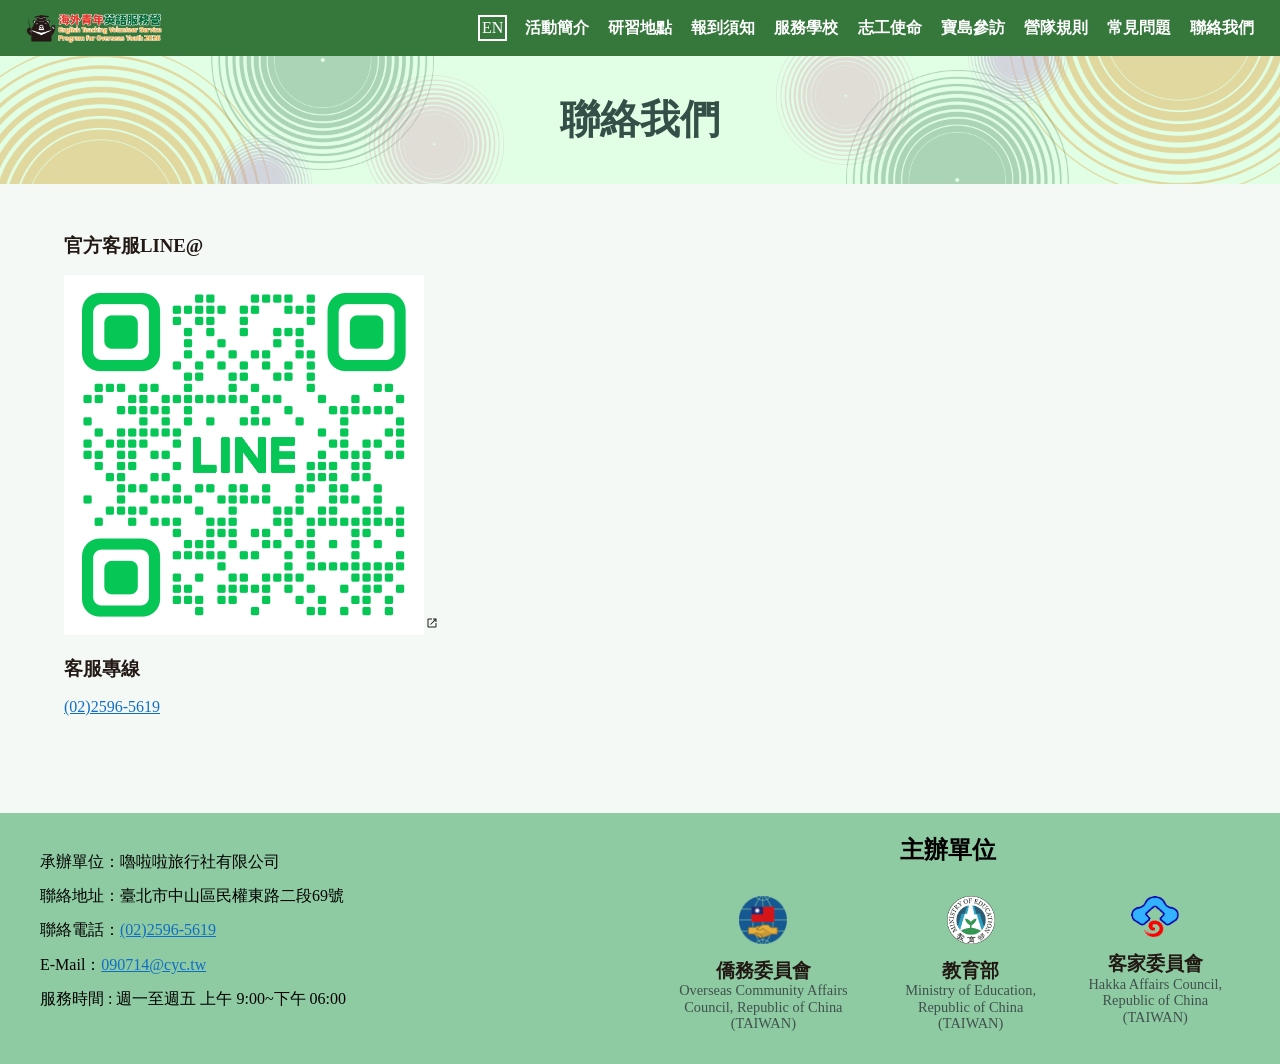
==== commit e84dcfb3: "導覽頁新增志工使命" ====
--- a/contact.html
+++ b/contact.html
@@ -49,6 +49,7 @@
                 <a class="location" href="location.html">研習地點</a>
                 <a class="registration" href="registration.html">報到須知</a>
                 <a class="school" href="service_school.html">服務學校</a>
+                <a class="mission" href="mission.html">志工使命</a>
                 <a class="travel" href="travel_schedule.html">寶島參訪</a>
                 <a class="regulation" href="regulation.html">營隊規則</a>
                 <a class="faq" href="faq.html">常見問題</a>
